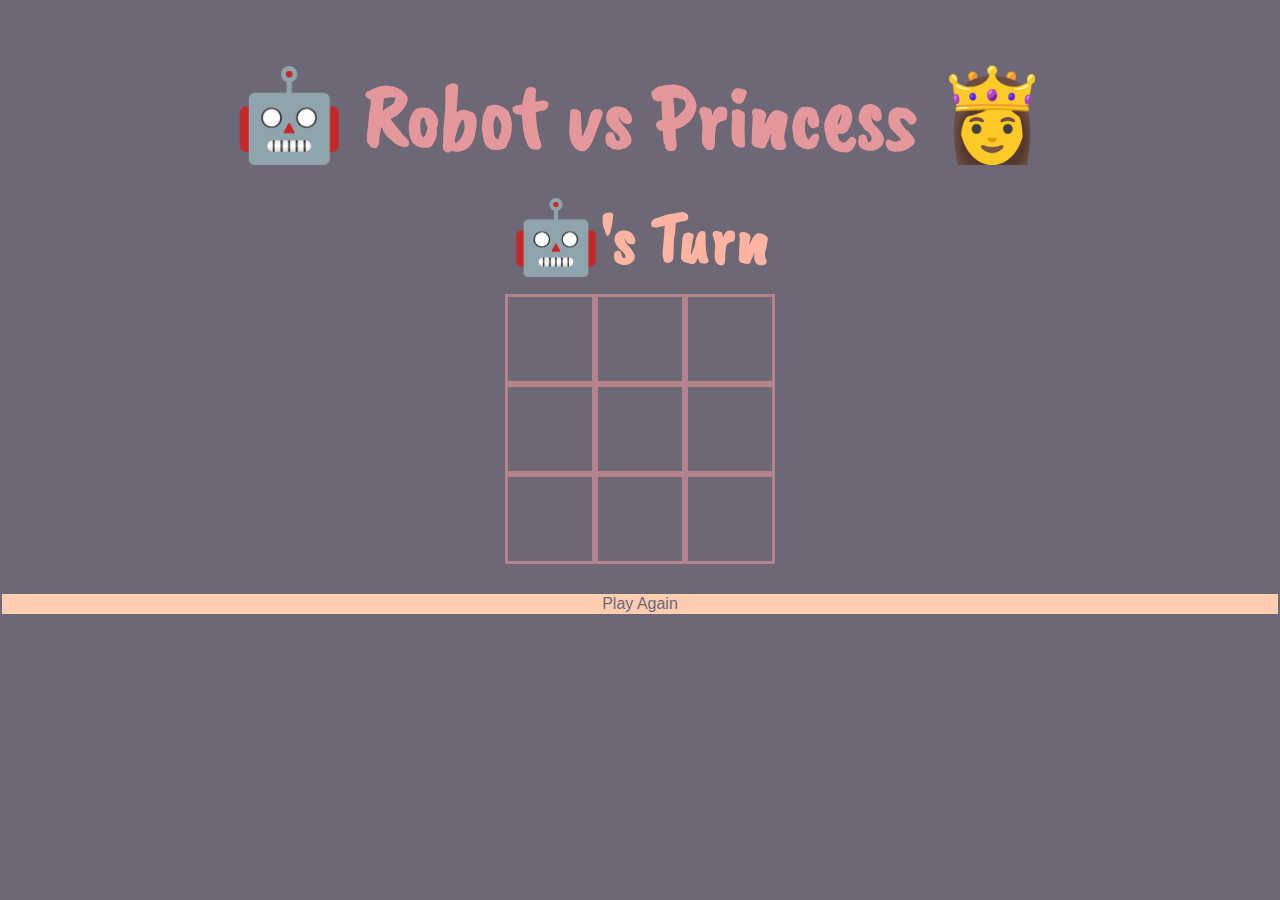
==== index.html @ 1ef347d3 "reference notes" ====
<!DOCTYPE html>
<html lang="en">
<head>
	<meta charset="UTF-8">
	<meta name="viewport" content="width=device-width, initial-scale=1.0">
	<meta http-equiv="X-UA-Compatible" content="ie=edge">
	<link rel="preconnect" href="https://fonts.googleapis.com">
	<link rel="preconnect" href="https://fonts.gstatic.com" crossorigin>
	<link href="https://fonts.googleapis.com/css2?family=Caveat+Brush&family=Poiret+One&display=swap" rel="stylesheet">
	<link rel="stylesheet" href="./css/style.css">
	<script defer src="./js/app.js"></script>
	<title>Tic Tac Toe</title>
<body>
	<h1>🤖 Robot vs Princess 👸</h1>
	<h2 id="message">🤖's Turn</h2>
	<section class="board">
		<div class="brd" id="sq0"> </div>
		<div class="brd" id="sq1"></div>
		<div class="brd" id="sq2"></div>
		<div class="brd" id="sq3"></div>
		<div class="brd" id="sq4"></div>
		<div class="brd" id="sq5"></div>
		<div class="brd" id="sq6"></div>
		<div class="brd" id="sq7"></div>
		<div class="brd" id="sq8"></div>
	</section>
	<button type="button" id="playAgain" class="btn btn-info">Play Again</button>
	
</body>

</html>
---- css/style.css ----
body {
    background-color:#6d6875;
	/* Use a system font, if none are available use an available sans-sarif   font */
	font-family: system-ui, -apple-system, BlinkMacSystemFont, "Segoe UI",
		Roboto, Oxygen-Sans, Ubuntu, Cantarell, "Helvetica Neue", sans-serif;
	margin: 0;
  height: 100vh;
  display: flex;
  flex-direction: column;

}

section.board {
  display: grid;
  grid-template-rows: repeat(3, 10vmin);
  grid-template-columns: repeat(3, 10vmin);
  grid-gap: 0vmin;
  margin-left: auto;
  margin-right: auto;
  color: #b5838d;
}

div {
  border: 3px solid #b5838d;
  font-size: 8vmin;
  text-align: center;
  vertical-align: middle;
}

h1 {
  margin-left: auto;
  margin-right: auto;
  margin-bottom: 10px;
  font-family: 'Caveat Brush', cursive;
  font-size: 10vh;
  padding: 0;
  border: none;
  color: #e5989b;
}

h2 {
  margin-left: auto;
  margin-right: auto;
  margin-top: 10px;
  margin-bottom: 10px;
  font-family: 'Caveat Brush', cursive;
  font-size: 8vh;
  color: #ffb4a2;
}

button {
  background-color: #ffcdb2;
  border: none;
  color: #6d6875;
  text-align: center;
  text-decoration: none;
  display: inline-block;
  font-size: 16px;
  margin: 30px 2px;
  cursor: pointer;
}
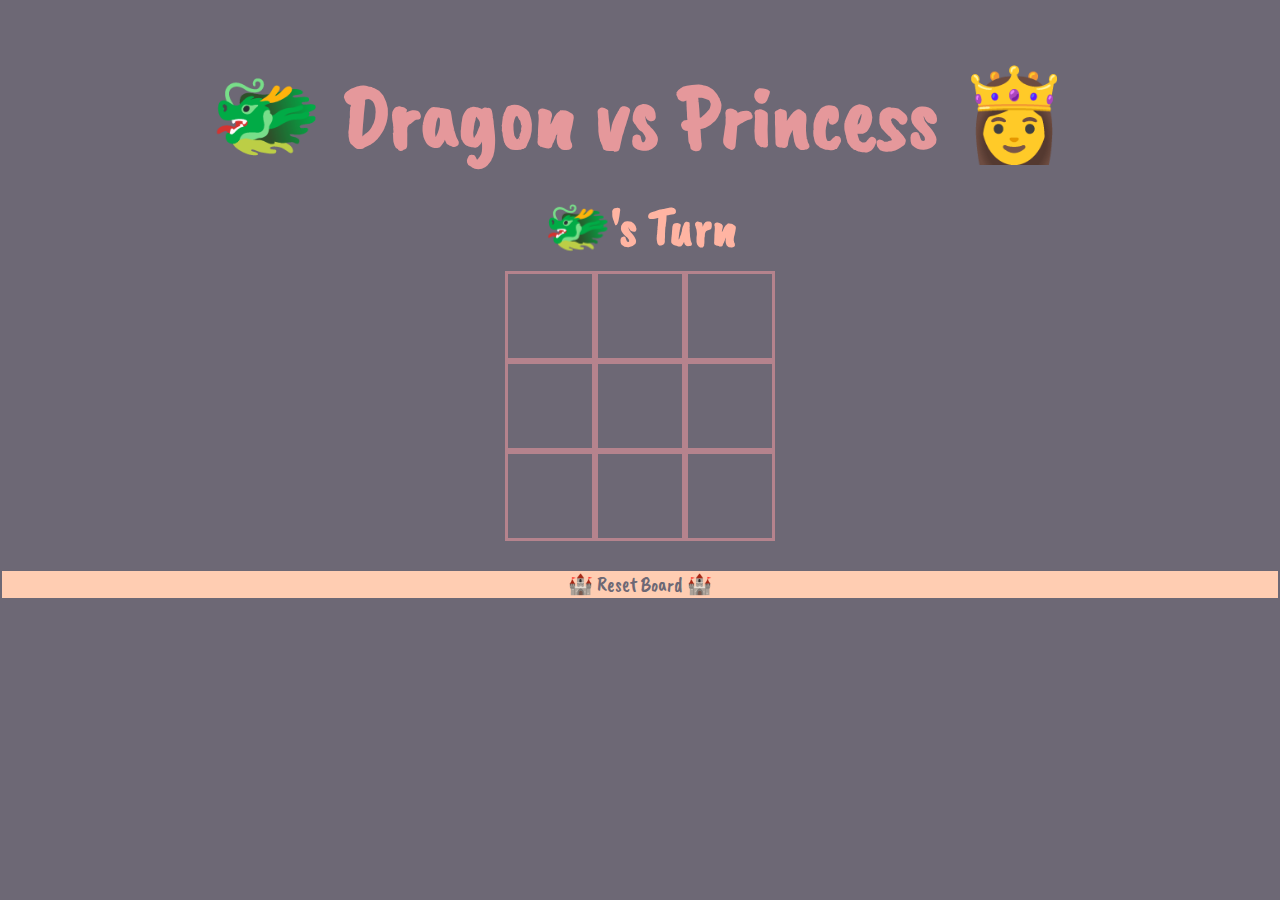
==== commit 0145f173: "dragon vs princess" ====
--- a/index.html
+++ b/index.html
@@ -11,8 +11,8 @@
 	<script defer src="./js/app.js"></script>
 	<title>Tic Tac Toe</title>
 <body>
-	<h1>🤖 Robot vs Princess 👸</h1>
-	<h2 id="message">🤖's Turn</h2>
+	<h1>🐲 Dragon vs Princess 👸</h1>
+	<h2 id="message">🐲's Turn</h2>
 	<section class="board">
 		<div class="brd" id="sq0"> </div>
 		<div class="brd" id="sq1"></div>
@@ -24,7 +24,7 @@
 		<div class="brd" id="sq7"></div>
 		<div class="brd" id="sq8"></div>
 	</section>
-	<button type="button" id="playAgain" class="btn btn-info">Play Again</button>
+	<button type="button" id="playAgain" class="btn btn-info"> 🏰 Reset Board 🏰 </button>
 	
 </body>
 
--- a/css/style.css
+++ b/css/style.css
@@ -44,7 +44,7 @@
   margin-top: 10px;
   margin-bottom: 10px;
   font-family: 'Caveat Brush', cursive;
-  font-size: 8vh;
+  font-size: 6vh;
   color: #ffb4a2;
 }
 
@@ -55,7 +55,8 @@
   text-align: center;
   text-decoration: none;
   display: inline-block;
-  font-size: 16px;
+  font-size: 20px;
   margin: 30px 2px;
   cursor: pointer;
+  font-family: 'Caveat Brush', cursive;
 }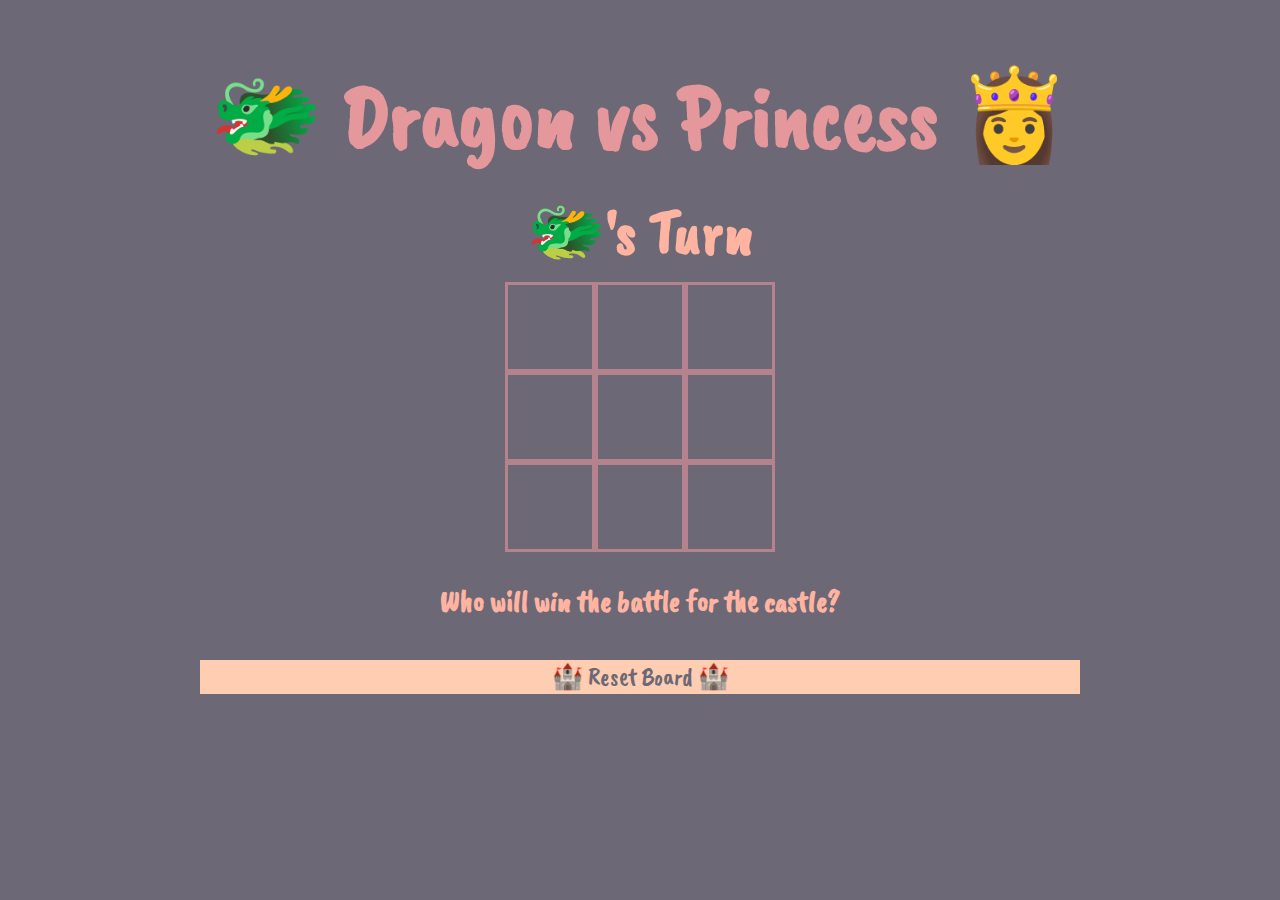
==== commit a12a946b: "add h3" ====
--- a/index.html
+++ b/index.html
@@ -24,6 +24,7 @@
 		<div class="brd" id="sq7"></div>
 		<div class="brd" id="sq8"></div>
 	</section>
+	<h3>Who will win the battle for the castle?</h3>
 	<button type="button" id="playAgain" class="btn btn-info"> 🏰 Reset Board 🏰 </button>
 	
 </body>
--- a/css/style.css
+++ b/css/style.css
@@ -44,7 +44,7 @@
   margin-top: 10px;
   margin-bottom: 10px;
   font-family: 'Caveat Brush', cursive;
-  font-size: 6vh;
+  font-size: 7vh;
   color: #ffb4a2;
 }
 
@@ -55,8 +55,18 @@
   text-align: center;
   text-decoration: none;
   display: inline-block;
-  font-size: 20px;
-  margin: 30px 2px;
+  font-size: 25px;
+  margin: 20px 200px;
   cursor: pointer;
   font-family: 'Caveat Brush', cursive;
+}
+
+h3 {
+  margin-right: auto;
+  margin-left: auto;
+  margin-bottom: 10px;
+  padding-bottom: 10px;
+  font-family: "Caveat Brush", cursive;
+  color: #ffb4a2;
+  font-size: 30px;
 }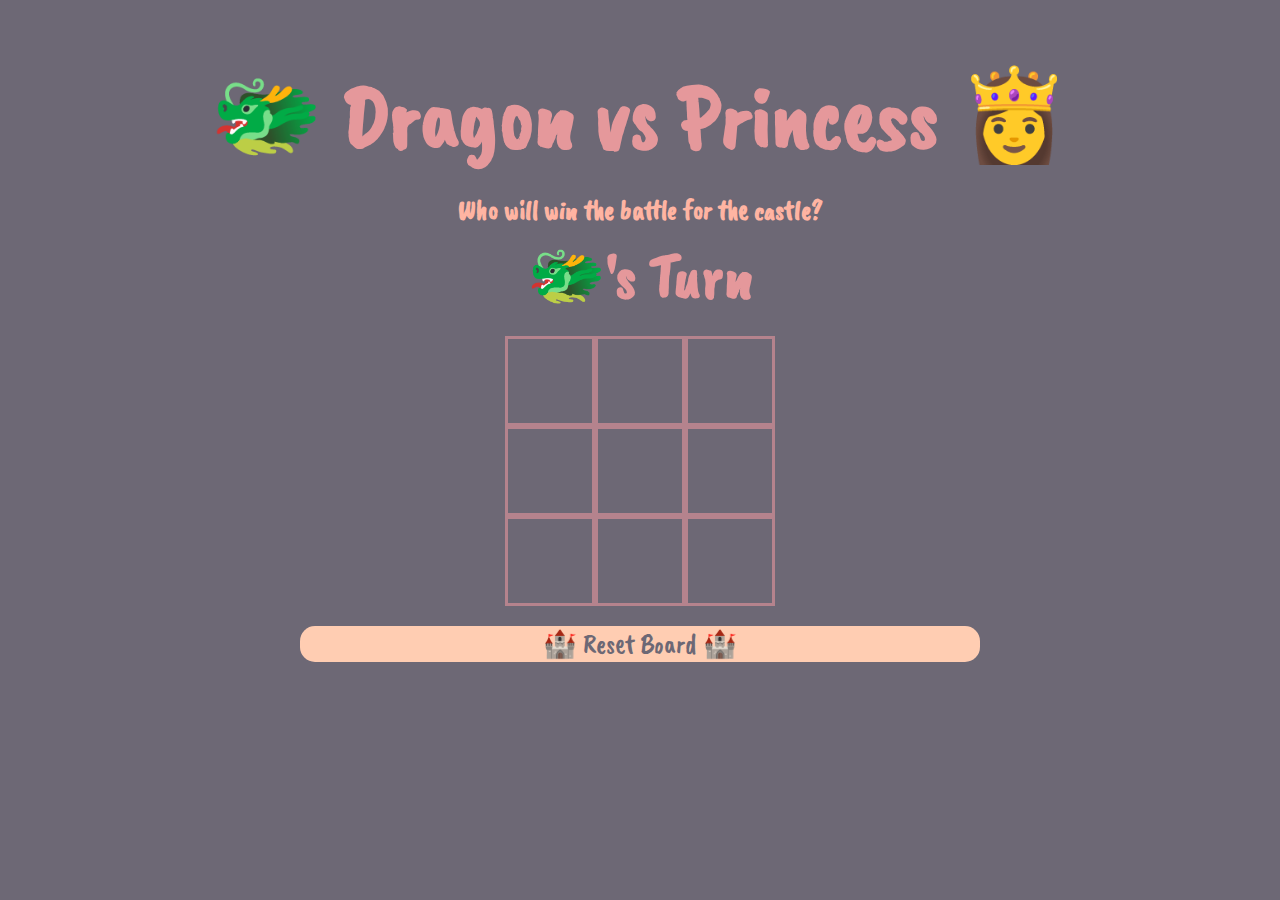
==== commit 193dec40: "swap h2 and h3" ====
--- a/index.html
+++ b/index.html
@@ -12,7 +12,8 @@
 	<title>Tic Tac Toe</title>
 <body>
 	<h1>🐲 Dragon vs Princess 👸</h1>
-	<h2 id="message">🐲's Turn</h2>
+	<h2>Who will win the battle for the castle?</h2>
+	<h3 id="message">🐲's Turn</h3>
 	<section class="board">
 		<div class="brd" id="sq0"> </div>
 		<div class="brd" id="sq1"></div>
@@ -24,7 +25,6 @@
 		<div class="brd" id="sq7"></div>
 		<div class="brd" id="sq8"></div>
 	</section>
-	<h3>Who will win the battle for the castle?</h3>
 	<button type="button" id="playAgain" class="btn btn-info"> 🏰 Reset Board 🏰 </button>
 	
 </body>
--- a/css/style.css
+++ b/css/style.css
@@ -44,7 +44,7 @@
   margin-top: 10px;
   margin-bottom: 10px;
   font-family: 'Caveat Brush', cursive;
-  font-size: 7vh;
+  font-size: 3vh;
   color: #ffb4a2;
 }
 
@@ -55,18 +55,20 @@
   text-align: center;
   text-decoration: none;
   display: inline-block;
-  font-size: 25px;
-  margin: 20px 200px;
+  font-size: 3vh;
+  margin: 20px 300px;
   cursor: pointer;
   font-family: 'Caveat Brush', cursive;
+  border-radius: 15px;
 }
 
 h3 {
   margin-right: auto;
   margin-left: auto;
   margin-bottom: 10px;
+  margin-top: 0;
   padding-bottom: 10px;
   font-family: "Caveat Brush", cursive;
-  color: #ffb4a2;
-  font-size: 30px;
+  color: #e5989b;
+  font-size: 7vh;
 }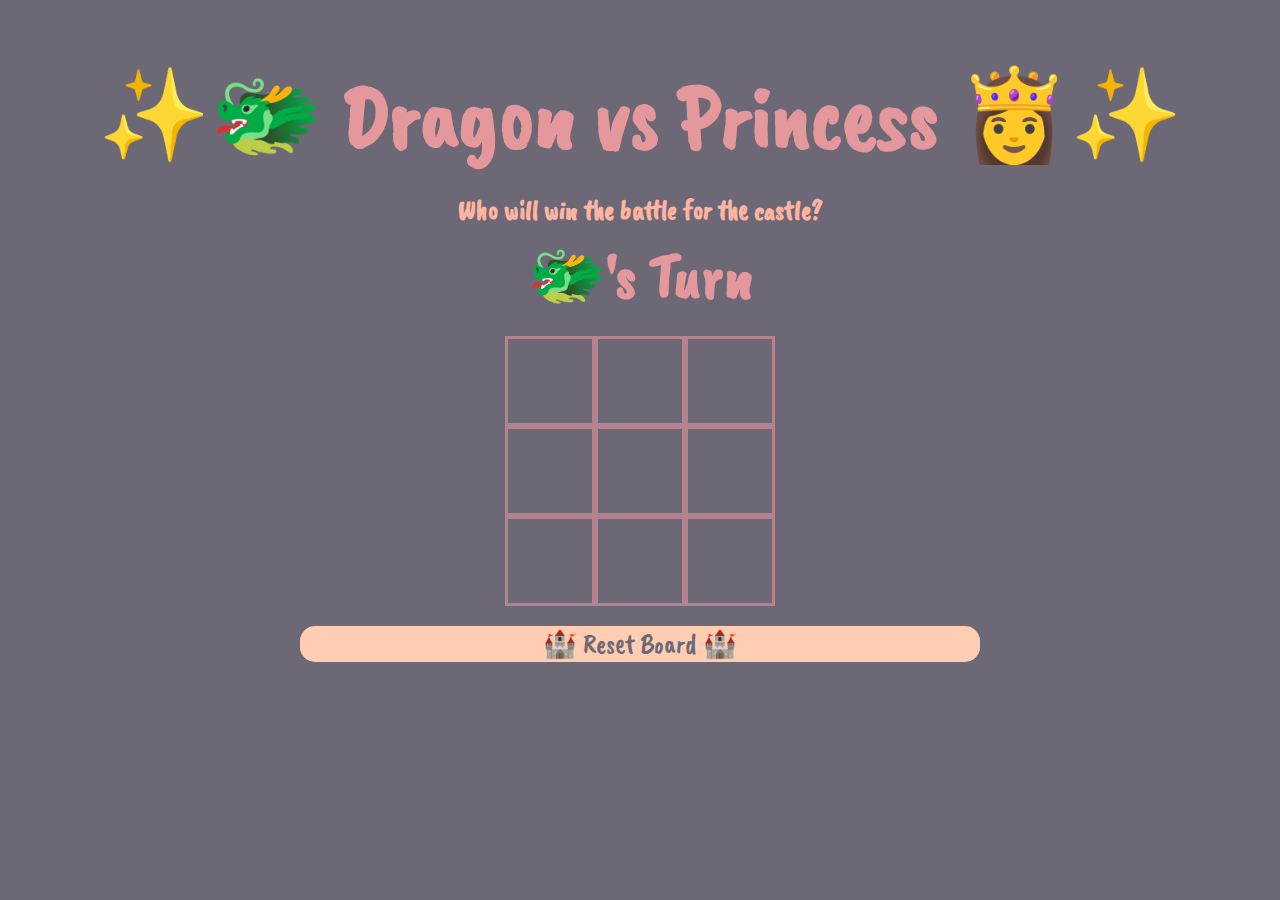
==== commit dc33df91: "change tie prompt" ====
--- a/index.html
+++ b/index.html
@@ -1,5 +1,6 @@
 <!DOCTYPE html>
 <html lang="en">
+
 <head>
 	<meta charset="UTF-8">
 	<meta name="viewport" content="width=device-width, initial-scale=1.0">
@@ -10,8 +11,9 @@
 	<link rel="stylesheet" href="./css/style.css">
 	<script defer src="./js/app.js"></script>
 	<title>Tic Tac Toe</title>
+
 <body>
-	<h1>🐲 Dragon vs Princess 👸</h1>
+	<h1>✨🐲 Dragon vs Princess 👸✨</h1>
 	<h2>Who will win the battle for the castle?</h2>
 	<h3 id="message">🐲's Turn</h3>
 	<section class="board">
@@ -26,7 +28,7 @@
 		<div class="brd" id="sq8"></div>
 	</section>
 	<button type="button" id="playAgain" class="btn btn-info"> 🏰 Reset Board 🏰 </button>
-	
+
 </body>
 
 </html>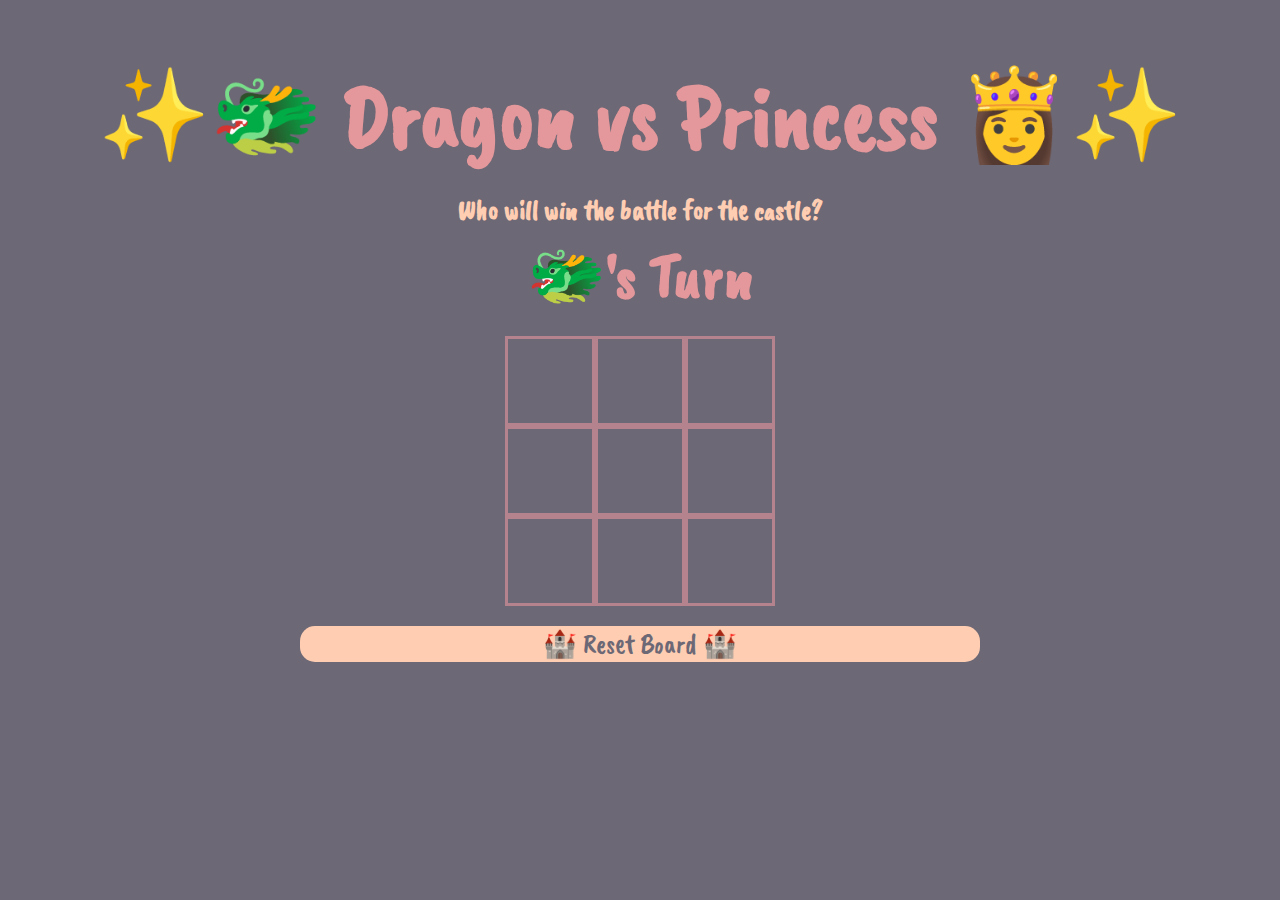
==== commit c71eb6f5: "decoration" ====
--- a/index.html
+++ b/index.html
@@ -11,8 +11,14 @@
 	<link rel="stylesheet" href="./css/style.css">
 	<script defer src="./js/app.js"></script>
 	<title>Tic Tac Toe</title>
+	<style>
+		div {
+			background-image: url('https://document-export.canva.com/qnSj0/DAE3fwqnSj0/24/thumbnail/0001.png?X-Amz-Algorithm=AWS4-HMAC-SHA256&X-Amz-Credential=AKIAQYCGKMUHWDTJW6UD%2F20220206%2Fus-east-1%2Fs3%2Faws4_request&X-Amz-Date=20220206T221302Z&X-Amz-Expires=16955&X-Amz-Signature=1fe390facc20946bdef5df2f289c87c84fe571dd15b75562c105da86b2c0ec8c&X-Amz-SignedHeaders=host&response-expires=Mon%2C%2007%20Feb%202022%2002%3A55%3A37%20GMT');
+		}
+		</style>
 
 <body>
+
 	<h1>✨🐲 Dragon vs Princess 👸✨</h1>
 	<h2>Who will win the battle for the castle?</h2>
 	<h3 id="message">🐲's Turn</h3>
--- a/css/style.css
+++ b/css/style.css
@@ -7,6 +7,10 @@
   height: 100vh;
   display: flex;
   flex-direction: column;
+  background-image: url('https://document-export.canva.com/qnSj0/DAE3fwqnSj0/34/thumbnail/0001.png?X-Amz-Algorithm=AWS4-HMAC-SHA256&X-Amz-Credential=AKIAQYCGKMUHWDTJW6UD%2F20220206%2Fus-east-1%2Fs3%2Faws4_request&X-Amz-Date=20220206T173820Z&X-Amz-Expires=32712&X-Amz-Signature=d984f4197f7265a7d9567b6ba4f5edca15d93c28a21fd8e2d0f69b0f1b1f0ec8&X-Amz-SignedHeaders=host&response-expires=Mon%2C%2007%20Feb%202022%2002%3A43%3A32%20GMT');
+  background-size: cover;
+  background-position-x: center;
+
 
 }
 
@@ -45,7 +49,7 @@
   margin-bottom: 10px;
   font-family: 'Caveat Brush', cursive;
   font-size: 3vh;
-  color: #ffb4a2;
+  color: #ffcdb2;
 }
 
 button {
